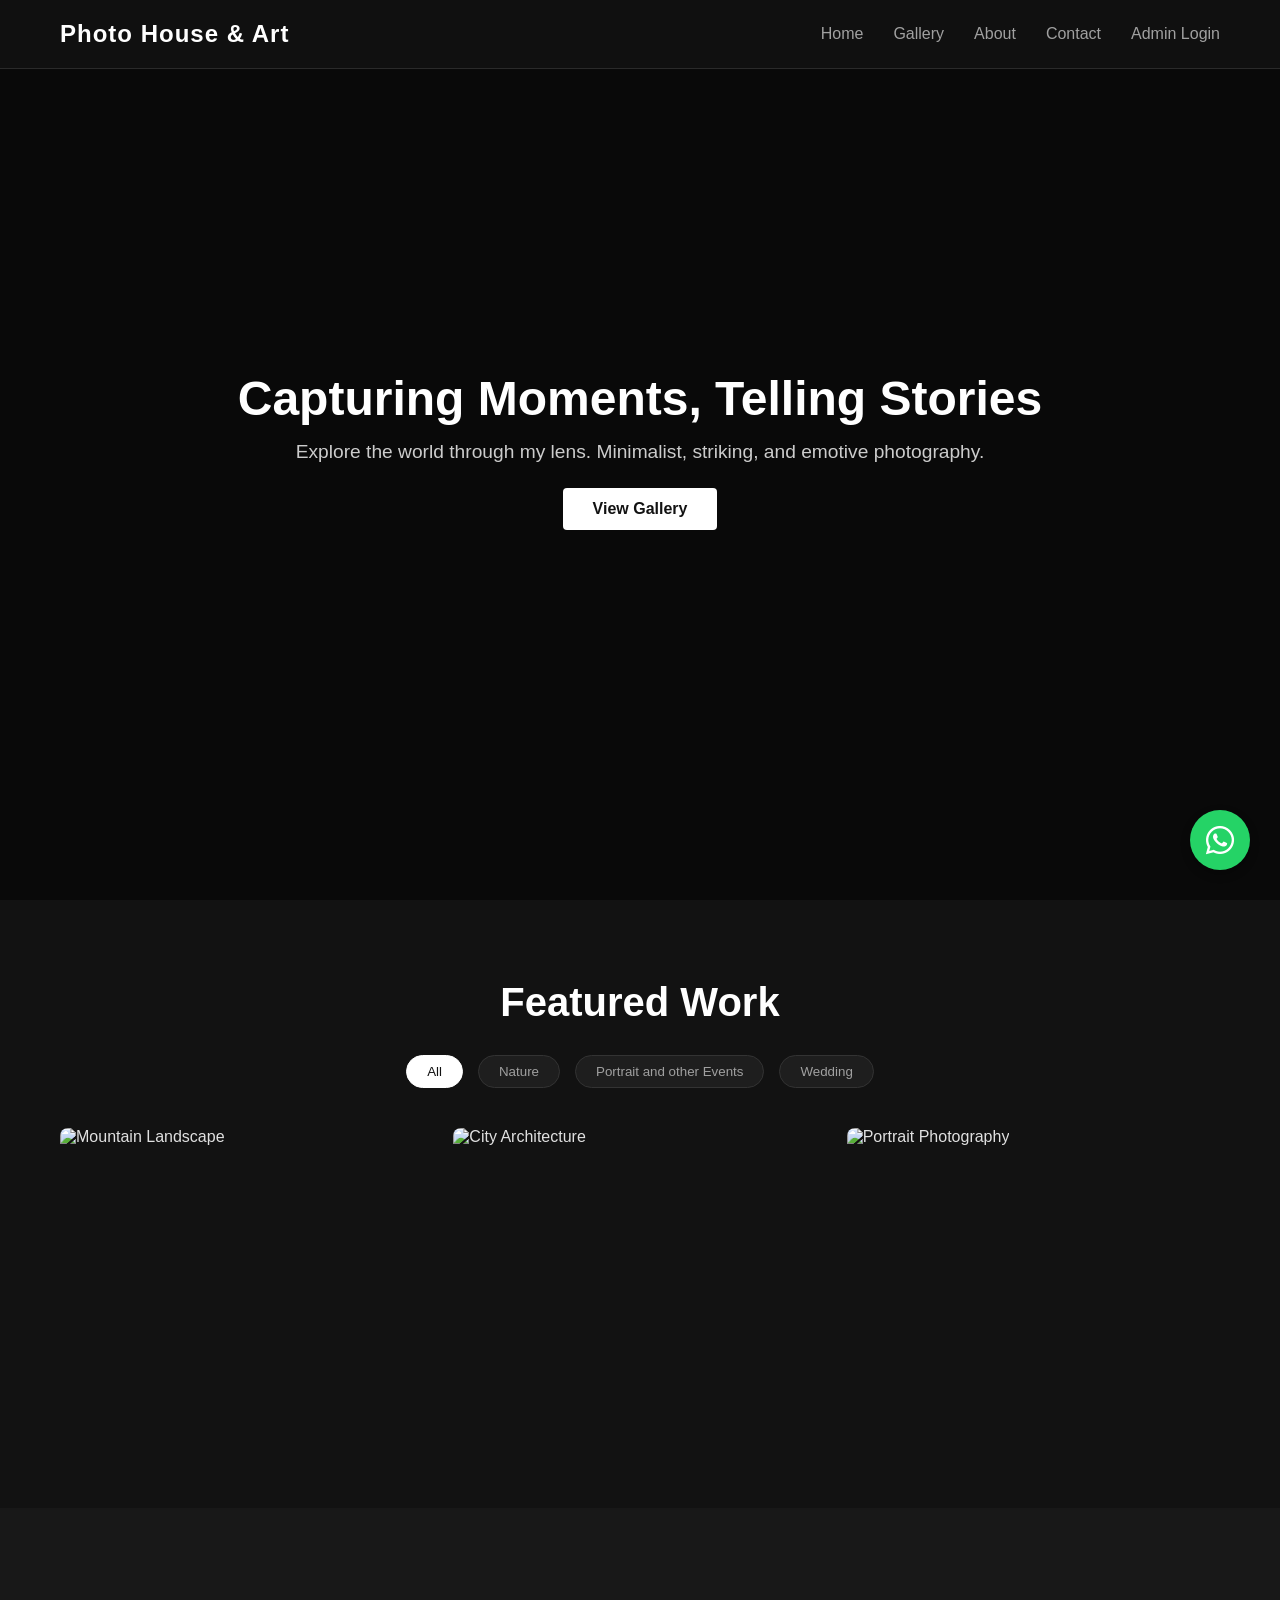
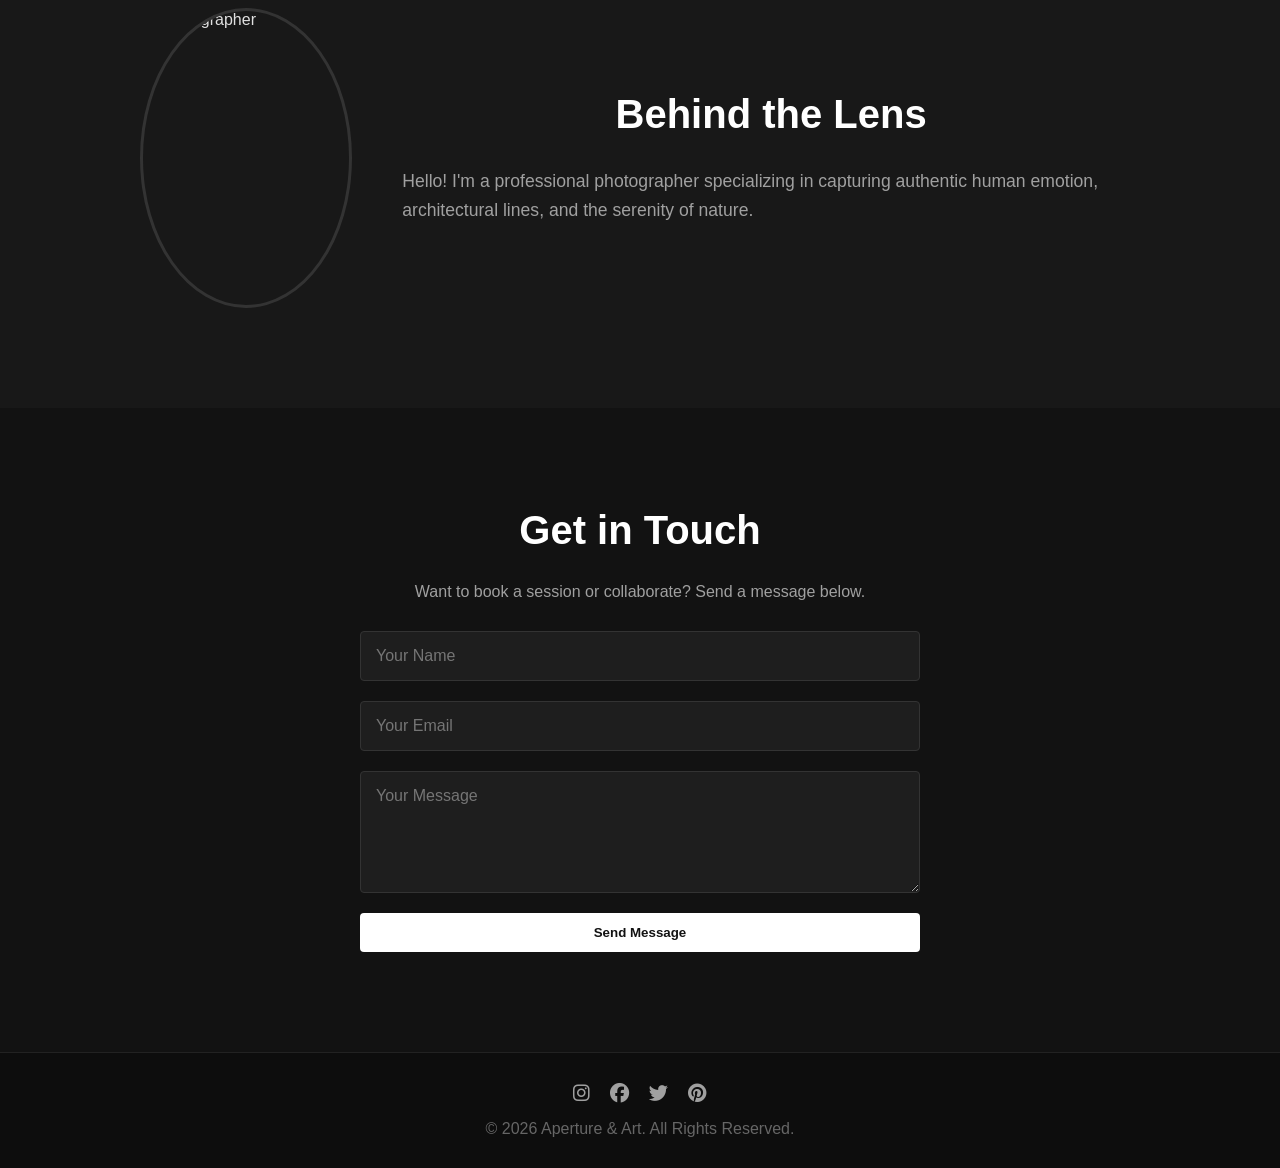
==== index.html @ 9bdc6859 "first commit" ====
<!DOCTYPE html>
<html lang="en">
<head>
    <meta charset="UTF-8">
    <meta name="viewport" content="width=device-width, initial-scale=1.0">
    <title>Photo House& Art | Photography Portfolio</title>
    <link rel="preconnect" href="https://fonts.googleapis.com">
<link rel="preconnect" href="https://fonts.gstatic.com" crossorigin>
<link href="https://fonts.googleapis.com/css2?family=Poppins:wght@300;400;500;600;700&display=swap" rel="stylesheet">
    <link rel="stylesheet" href="style.css">
    <link rel="stylesheet" href="https://cdnjs.cloudflare.com/ajax/libs/font-awesome/6.4.0/css/all.min.css">
</head>
<body>

    <header>
        <nav class="navbar">
            <a href="#" class="logo">Photo House & Art</a>
            <ul class="nav-links">
                <li><a href="#home">Home</a></li>
                <li><a href="#gallery">Gallery</a></li>
                <li><a href="#about">About</a></li>
                <li><a href="#contact">Contact</a></li>
                <li><a href="login.html" id="auth-nav-link" class="admin-link">Admin Login</a></li>
            </ul>
        </nav>
    </header>

    <section id="home" class="hero">
        <div class="hero-content">
            <h1>Capturing Moments, Telling Stories</h1>
            <p>Explore the world through my lens. Minimalist, striking, and emotive photography.</p>
            <a href="#gallery" class="btn">View Gallery</a>
        </div>
    </section>

    <section class="admin-upload-section">
        <div class="admin-upload-card">
            <h3>Admin Dashboard: Upload New Photo</h3>
            <form id="upload-form">
                <input type="text" id="photo-title" placeholder="Photo Title" required>
                <select id="photo-category" required>
                    <option value="" disabled selected>Select Category</option>
                    <option value="nature">Nature</option>
                    <option value="portrait">Portrait</option>
                    <option value="urban">Urban</option>
                </select>
                <input type="file" id="photo-file" accept="image/*" required>
                <button type="submit" class="btn">Upload Photo</button>
            </form>
        </div>
    </section>

    <section id="gallery" class="gallery-section">
        <h2>Featured Work</h2>
        
        <div class="filter-buttons">
            <button class="filter-btn active" data-filter="all">All</button>
            <button class="filter-btn" data-filter="nature">Nature</button>
            <button class="filter-btn" data-filter="portrait">Portrait and other Events</button>
            <button class="filter-btn" data-filter="urban">Wedding</button>
        </div>

        <div class="gallery-grid">
            <div class="gallery-item" data-category="nature">
                <img src="https://images.unsplash.com/photo-1426604966848-d7adacbd02bff?auto=format&fit=crop&w=800&q=80" alt="Mountain Landscape">
                <div class="overlay"><span>Misty Mountains</span></div>
            </div>
            <div class="gallery-item" data-category="urban">
                <img src="https://images.unsplash.com/photo-1486406146926-c627a92ad1ab?auto=format&fit=crop&w=800&q=80" alt="City Architecture">
                <div class="overlay"><span>Urban Geometry</span></div>
            </div>
            <div class="gallery-item" data-category="portrait">
                <img src="https://images.unsplash.com/photo-1534528741775-53994a69daeb?auto=format&fit=crop&w=800&q=80" alt="Portrait Photography">
                <div class="overlay"><span>Studio Portrait</span></div>
            </div>
        </div>
    </section>

    <div id="lightbox" class="lightbox">
        <span class="close">&times;</span>
        <img class="lightbox-content" id="lightbox-img">
        <div id="lightbox-caption"></div>
    </div>

    <section id="about" class="about-section">
        <div class="about-container">
            <img src="https://images.unsplash.com/photo-1500648767791-00dcc994a43e?auto=format&fit=crop&w=600&q=80" alt="Photographer">
            <div class="about-text">
                <h2>Behind the Lens</h2>
                <p>Hello! I'm a professional photographer specializing in capturing authentic human emotion, architectural lines, and the serenity of nature.</p>
            </div>
        </div>
    </section>

    <section id="contact" class="contact-section">
        <h2>Get in Touch</h2>
        <p>Want to book a session or collaborate? Send a message below.</p>
        <form id="contact-form">
            <input type="text" placeholder="Your Name" required>
            <input type="email" placeholder="Your Email" required>
            <textarea placeholder="Your Message" rows="5" required></textarea>
            <button type="submit" class="btn">Send Message</button>
        </form>
    </section>

    <footer>
        <div class="social-links" style="margin-bottom: 15px; display: flex; justify-content: center; gap: 20px;">
            <a href="https://instagram.com" target="_blank" style="color: #a0a0a0; font-size: 1.2rem; transition: color 0.3s;"><i class="fab fa-instagram"></i></a>
            <a href="https://facebook.com" target="_blank" style="color: #a0a0a0; font-size: 1.2rem; transition: color 0.3s;"><i class="fab fa-facebook"></i></a>
            <a href="https://twitter.com" target="_blank" style="color: #a0a0a0; font-size: 1.2rem; transition: color 0.3s;"><i class="fab fa-twitter"></i></a>
            <a href="https://pinterest.com" target="_blank" style="color: #a0a0a0; font-size: 1.2rem; transition: color 0.3s;"><i class="fab fa-pinterest"></i></a>
            <a href="https://wa.me/233000000000?text=Hello,%20I'm%20interested%20in%20booking%20a%20photography%20session!" 
   class="whatsapp-float" 
   target="_blank" 
   title="Chat on WhatsApp">
    <i class="fab fa-whatsapp"></i>
</a>
        </div>
        <p>&copy; 2026 Aperture & Art. All Rights Reserved.</p>
    </footer>

    <script src="script.js"></script>
</body>
</html>
---- style.css ----
/* Global Reset & Styling */
* {
    margin: 0;
    padding: 0;
    box-sizing: border-box;
    font-family: 'Segoe UI', Tahoma, Geneva, Verdana, sans-serif;
    scroll-behavior: smooth;
}

body {
    background-color: #121212;
    color: #e0e0e0;
}

/* Header & Navigation */
header {
    position: fixed;
    top: 0;
    left: 0;
    width: 100%;
    background: rgba(18, 18, 18, 0.9);
    backdrop-filter: blur(10px);
    z-index: 1000;
    border-bottom: 1px solid #2a2a2a;
}

.navbar {
    display: flex;
    justify-content: space-between;
    align-items: center;
    max-width: 1200px;
    margin: 0 auto;
    padding: 20px;
}

.logo {
    font-size: 1.5rem;
    font-weight: bold;
    color: #ffffff;
    text-decoration: none;
    letter-spacing: 1px;
}

.nav-links {
    display: flex;
    list-style: none;
    gap: 30px;
}

.nav-links a {
    text-decoration: none;
    color: #a0a0a0;
    transition: color 0.3s ease;
}

.nav-links a:hover {
    color: #ffffff;
}

/* Hero Section */
.hero {
    height: 100vh;
    background: linear-gradient(rgba(0,0,0,0.5), rgba(0,0,0,0.5)), url('https://images.unsplash.com/photo-1492691527719-9d1e07e534b4?auto=format&fit=crop&w=1920&q=80') no-repeat center center/cover;
    display: flex;
    justify-content: center;
    align-items: center;
    text-align: center;
    padding: 0 20px;
}

.hero-content h1 {
    font-size: 3rem;
    margin-bottom: 15px;
    color: #ffffff;
}

.hero-content p {
    font-size: 1.2rem;
    margin-bottom: 25px;
    color: #cccccc;
}

.btn {
    display: inline-block;
    padding: 12px 30px;
    background: #ffffff;
    color: #121212;
    border-radius: 4px;
    text-decoration: none;
    font-weight: 600;
    transition: background 0.3s ease, transform 0.2s ease;
    border: none;
    cursor: pointer;
}

.btn:hover {
    background: #e0e0e0;
    transform: translateY(-2px);
}

/* Gallery Section */
.gallery-section {
    max-width: 1200px;
    margin: 80px auto;
    padding: 0 20px;
}

.gallery-section h2, .about-section h2, .contact-section h2 {
    text-align: center;
    font-size: 2.5rem;
    margin-bottom: 30px;
    color: #ffffff;
}

.filter-buttons {
    display: flex;
    justify-content: center;
    gap: 15px;
    margin-bottom: 40px;
}

.filter-btn {
    background: #1e1e1e;
    border: 1px solid #333;
    color: #a0a0a0;
    padding: 8px 20px;
    border-radius: 20px;
    cursor: pointer;
    transition: all 0.3s ease;
}

.filter-btn.active, .filter-btn:hover {
    background: #ffffff;
    color: #121212;
    border-color: #ffffff;
}

.gallery-grid {
    display: grid;
    grid-template-columns: repeat(auto-fit, minmax(350px, 1fr));
    gap: 20px;
}

.gallery-item {
    position: relative;
    overflow: hidden;
    border-radius: 8px;
    height: 300px;
    cursor: pointer;
}

.gallery-item img {
    width: 100%;
    height: 100%;
    object-fit: cover;
    transition: transform 0.5s ease;
}

.gallery-item:hover img {
    transform: scale(1.05);
}

.overlay {
    position: absolute;
    bottom: 0;
    left: 0;
    width: 100%;
    background: linear-gradient(transparent, rgba(0,0,0,0.8));
    padding: 20px;
    color: #ffffff;
    opacity: 0;
    transition: opacity 0.3s ease;
}

.gallery-item:hover .overlay {
    opacity: 1;
}

/* Lightbox Modal Styles */
.lightbox {
    display: none;
    position: fixed;
    z-index: 2000;
    padding-top: 100px;
    left: 0;
    top: 0;
    width: 100%;
    height: 100%;
    background-color: rgba(0,0,0,0.9);
}

.lightbox-content {
    margin: auto;
    display: block;
    max-width: 80%;
    max-height: 80vh;
    border-radius: 4px;
}

#lightbox-caption {
    margin: 15px auto;
    text-align: center;
    color: #ccc;
    font-size: 1.2rem;
}

.close {
    position: absolute;
    top: 30px;
    right: 50px;
    color: #f1f1f1;
    font-size: 40px;
    font-weight: bold;
    cursor: pointer;
}

/* About Section */
.about-section {
    background: #181818;
    padding: 100px 20px;
}

.about-container {
    max-width: 1000px;
    margin: 0 auto;
    display: flex;
    align-items: center;
    gap: 50px;
}

.about-container img {
    width: 300px;
    height: 300px;
    object-fit: cover;
    border-radius: 50%;
    border: 3px solid #333;
}

.about-text p {
    color: #a0a0a0;
    line-height: 1.6;
    font-size: 1.1rem;
}

/* Contact Section */
.contact-section {
    max-width: 600px;
    margin: 100px auto;
    padding: 0 20px;
}

.contact-section p {
    text-align: center;
    color: #a0a0a0;
    margin-bottom: 30px;
}

#contact-form {
    display: flex;
    flex-direction: column;
    gap: 20px;
}

#contact-form input, #contact-form textarea {
    width: 100%;
    padding: 15px;
    background: #1e1e1e;
    border: 1px solid #333;
    border-radius: 4px;
    color: #ffffff;
    font-size: 1rem;
}

#contact-form input:focus, #contact-form textarea:focus {
    outline: none;
    border-color: #ffffff;
}

/* Footer */
footer {
    text-align: center;
    padding: 30px;
    background: #0d0d0d;
    color: #666;
    border-top: 1px solid #222;
}

/* Responsive Design */
@media (max-width: 768px) {
    .about-container {
        flex-direction: column;
        text-align: center;
    }
    .hero-content h1 {
        font-size: 2.2rem;
    }
    .nav-links {
        display: none; /* Can be enhanced with a hamburger menu */
    }
}
/* Admin Upload Section Styles */
.admin-upload-section {
    display: none; /* Hidden by default */
    max-width: 600px;
    margin: 100px auto 20px auto;
    padding: 0 20px;
}

.admin-upload-section.visible {
    display: block;
}

.admin-upload-card {
    background: #1e1e1e;
    padding: 30px;
    border-radius: 8px;
    border: 1px solid #333;
}

.admin-upload-card h3 {
    color: #fff;
    margin-bottom: 20px;
    text-align: center;
}

#upload-form {
    display: flex;
    flex-direction: column;
    gap: 15px;
}

#upload-form input, 
#upload-form select {
    width: 100%;
    padding: 12px;
    background: #121212;
    border: 1px solid #333;
    color: #fff;
    border-radius: 4px;
}

#upload-form input[type="file"] {
    color: #ccc;
}
/* Delete Button Style for Admin */
.delete-btn {
    position: absolute;
    top: 10px;
    right: 10px;
    background: rgba(255, 0, 0, 0.8);
    color: #fff;
    border: none;
    padding: 6px 10px;
    border-radius: 4px;
    cursor: pointer;
    font-size: 0.8rem;
    z-index: 10;
    display: none; /* Hidden by default */
}

/* Show delete button when admin session is active */
body.admin-mode .delete-btn {
    display: block;
}

.delete-btn:hover {
    background: rgb(255, 0, 0);
}

/* Social Links Hover Effect */
.social-links a:hover {
    color: #ffffff !important;
}
/* Floating WhatsApp Button Style */
.whatsapp-float {
    position: fixed;
    bottom: 30px;
    right: 30px;
    background-color: #25d366;
    color: #ffffff;
    width: 60px;
    height: 60px;
    border-radius: 50%;
    text-align: center;
    font-size: 32px;
    box-shadow: 0 4px 10px rgba(0, 0, 0, 0.3);
    z-index: 1000;
    display: flex;
    justify-content: center;
    align-items: center;
    text-decoration: none;
    transition: transform 0.3s ease, background-color 0.3s ease;
}

.whatsapp-float:hover {
    background-color: #20ba5a;
    transform: scale(1.1);
}
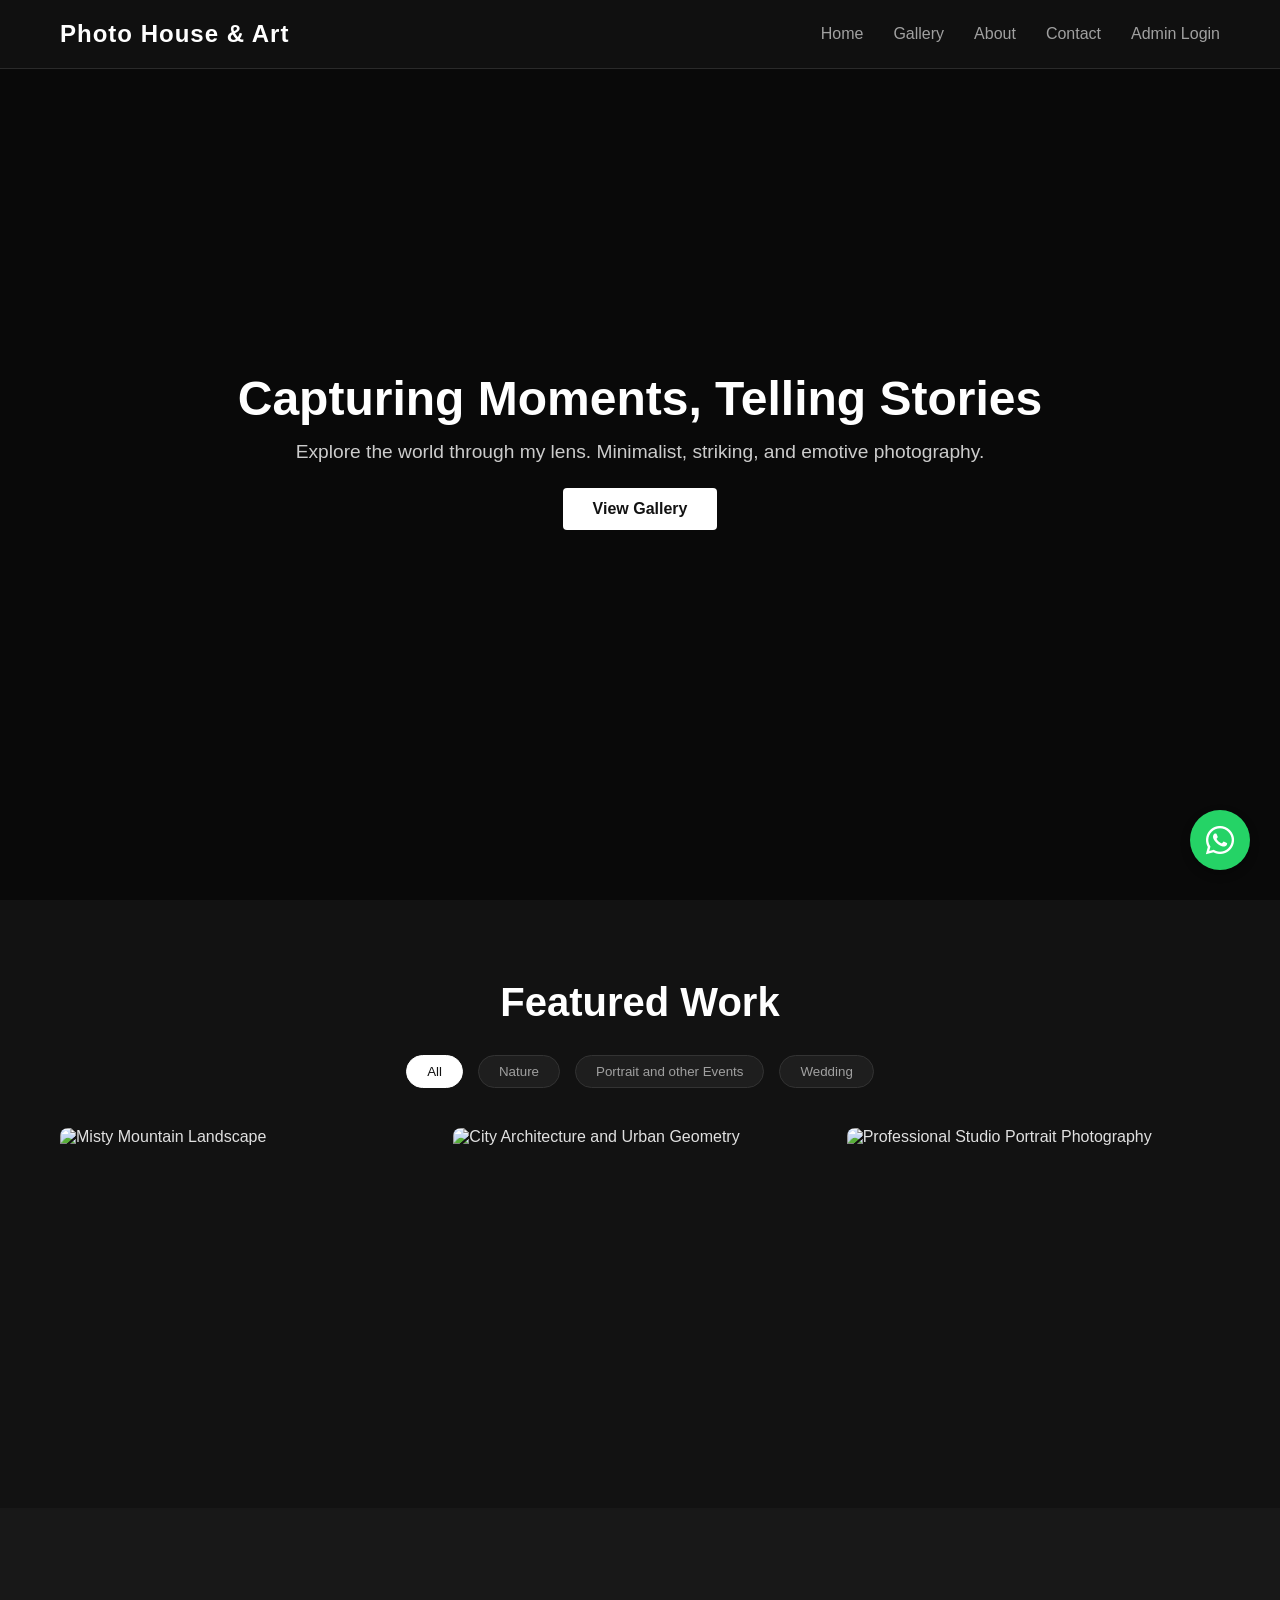
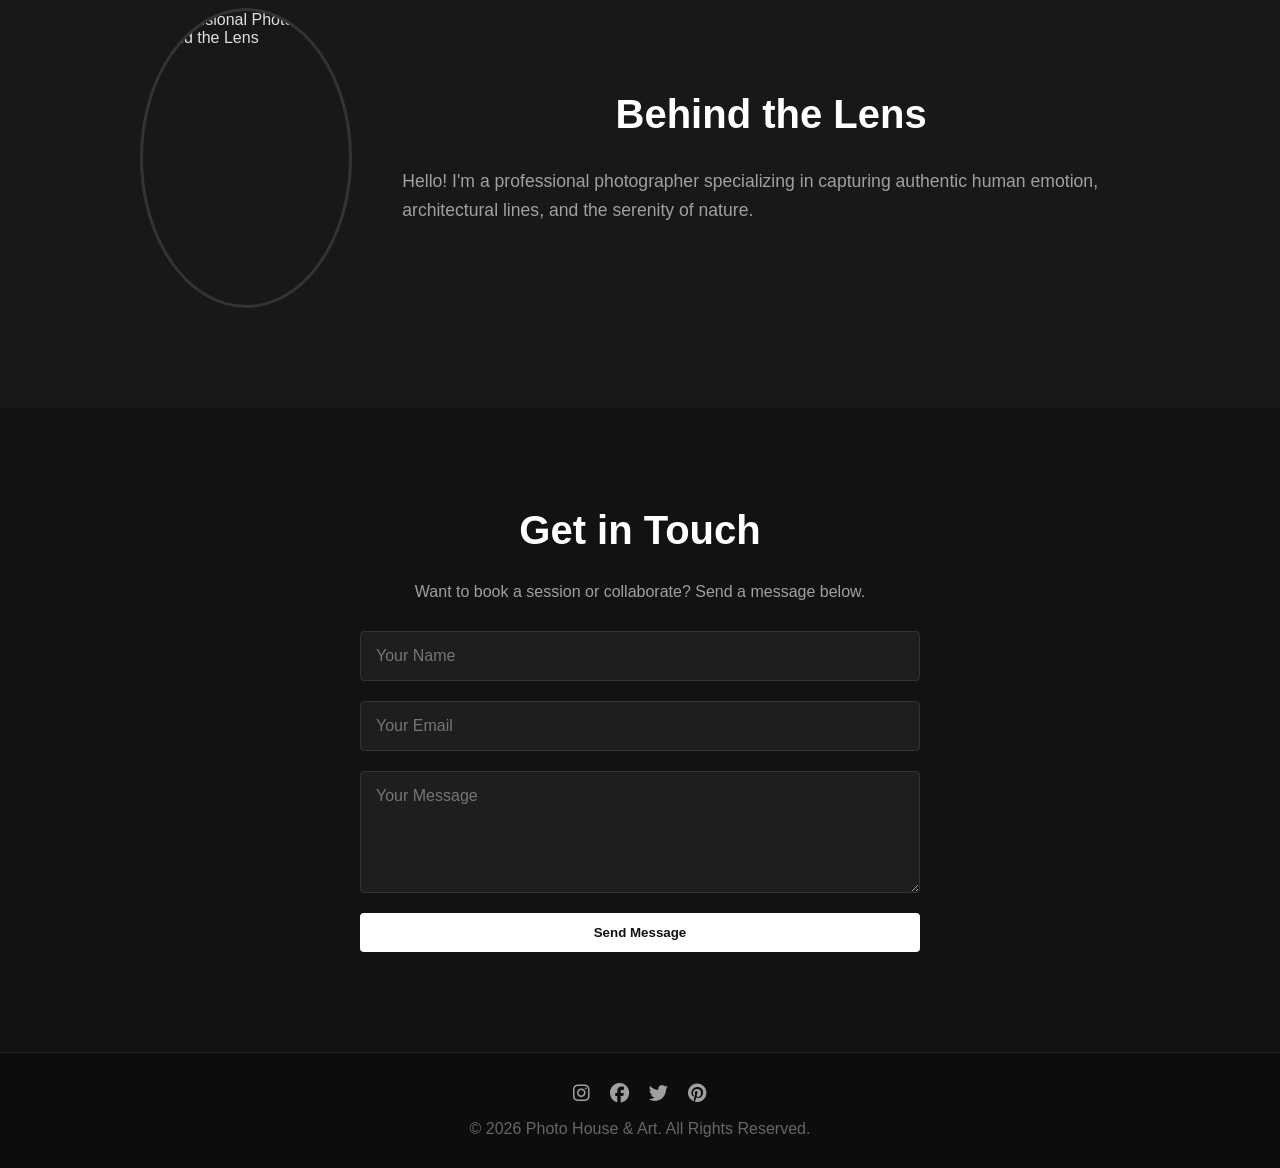
==== commit 9a6e72c8: "bug fix" ====
--- a/index.html
+++ b/index.html
@@ -3,10 +3,19 @@
 <head>
     <meta charset="UTF-8">
     <meta name="viewport" content="width=device-width, initial-scale=1.0">
-    <title>Photo House& Art | Photography Portfolio</title>
+    
+    <title>Photo House & Art | Professional Photography Portfolio & Gallery</title>
+    <meta name="description" content="Explore Photo House & Art for minimalist, striking, and emotive photography. Specializing in nature landscapes, urban architecture, portraits, and wedding events. Book a session today.">
+    <meta name="keywords" content="photography portfolio, nature photography, portrait photographer, wedding photography, urban art, Photo House and Art">
+    <meta name="author" content="Photo House & Art">
+    
+    <meta property="og:title" content="Photo House & Art | Photography Portfolio">
+    <meta property="og:description" content="Explore the world through a minimalist and emotive lens. Discover professional nature, portrait, and wedding galleries.">
+    <meta property="og:type" content="website">
+    
     <link rel="preconnect" href="https://fonts.googleapis.com">
-<link rel="preconnect" href="https://fonts.gstatic.com" crossorigin>
-<link href="https://fonts.googleapis.com/css2?family=Poppins:wght@300;400;500;600;700&display=swap" rel="stylesheet">
+    <link rel="preconnect" href="https://fonts.gstatic.com" crossorigin>
+    <link href="https://fonts.googleapis.com/css2?family=Poppins:wght@300;400;500;600;700&display=swap" rel="stylesheet">
     <link rel="stylesheet" href="style.css">
     <link rel="stylesheet" href="https://cdnjs.cloudflare.com/ajax/libs/font-awesome/6.4.0/css/all.min.css">
 </head>
@@ -15,6 +24,13 @@
     <header>
         <nav class="navbar">
             <a href="#" class="logo">Photo House & Art</a>
+            
+            <div class="menu-toggle" id="mobile-menu">
+                <span class="bar"></span>
+                <span class="bar"></span>
+                <span class="bar"></span>
+            </div>
+
             <ul class="nav-links">
                 <li><a href="#home">Home</a></li>
                 <li><a href="#gallery">Gallery</a></li>
@@ -62,15 +78,15 @@
 
         <div class="gallery-grid">
             <div class="gallery-item" data-category="nature">
-                <img src="https://images.unsplash.com/photo-1426604966848-d7adacbd02bff?auto=format&fit=crop&w=800&q=80" alt="Mountain Landscape">
+                <img src="https://images.unsplash.com/photo-1426604966848-d7adacbd02bff?auto=format&fit=crop&w=800&q=80" alt="Misty Mountain Landscape">
                 <div class="overlay"><span>Misty Mountains</span></div>
             </div>
             <div class="gallery-item" data-category="urban">
-                <img src="https://images.unsplash.com/photo-1486406146926-c627a92ad1ab?auto=format&fit=crop&w=800&q=80" alt="City Architecture">
+                <img src="https://images.unsplash.com/photo-1486406146926-c627a92ad1ab?auto=format&fit=crop&w=800&q=80" alt="City Architecture and Urban Geometry">
                 <div class="overlay"><span>Urban Geometry</span></div>
             </div>
             <div class="gallery-item" data-category="portrait">
-                <img src="https://images.unsplash.com/photo-1534528741775-53994a69daeb?auto=format&fit=crop&w=800&q=80" alt="Portrait Photography">
+                <img src="https://images.unsplash.com/photo-1534528741775-53994a69daeb?auto=format&fit=crop&w=800&q=80" alt="Professional Studio Portrait Photography">
                 <div class="overlay"><span>Studio Portrait</span></div>
             </div>
         </div>
@@ -78,13 +94,13 @@
 
     <div id="lightbox" class="lightbox">
         <span class="close">&times;</span>
-        <img class="lightbox-content" id="lightbox-img">
+        <img class="lightbox-content" id="lightbox-img" alt="Lightbox Preview">
         <div id="lightbox-caption"></div>
     </div>
 
     <section id="about" class="about-section">
         <div class="about-container">
-            <img src="https://images.unsplash.com/photo-1500648767791-00dcc994a43e?auto=format&fit=crop&w=600&q=80" alt="Photographer">
+            <img src="https://images.unsplash.com/photo-1500648767791-00dcc994a43e?auto=format&fit=crop&w=600&q=80" alt="Professional Photographer Behind the Lens">
             <div class="about-text">
                 <h2>Behind the Lens</h2>
                 <p>Hello! I'm a professional photographer specializing in capturing authentic human emotion, architectural lines, and the serenity of nature.</p>
@@ -105,18 +121,19 @@
 
     <footer>
         <div class="social-links" style="margin-bottom: 15px; display: flex; justify-content: center; gap: 20px;">
-            <a href="https://instagram.com" target="_blank" style="color: #a0a0a0; font-size: 1.2rem; transition: color 0.3s;"><i class="fab fa-instagram"></i></a>
-            <a href="https://facebook.com" target="_blank" style="color: #a0a0a0; font-size: 1.2rem; transition: color 0.3s;"><i class="fab fa-facebook"></i></a>
-            <a href="https://twitter.com" target="_blank" style="color: #a0a0a0; font-size: 1.2rem; transition: color 0.3s;"><i class="fab fa-twitter"></i></a>
-            <a href="https://pinterest.com" target="_blank" style="color: #a0a0a0; font-size: 1.2rem; transition: color 0.3s;"><i class="fab fa-pinterest"></i></a>
+            <a href="https://instagram.com" target="_blank" rel="noopener" style="color: #a0a0a0; font-size: 1.2rem; transition: color 0.3s;"><i class="fab fa-instagram"></i></a>
+            <a href="https://facebook.com" target="_blank" rel="noopener" style="color: #a0a0a0; font-size: 1.2rem; transition: color 0.3s;"><i class="fab fa-facebook"></i></a>
+            <a href="https://twitter.com" target="_blank" rel="noopener" style="color: #a0a0a0; font-size: 1.2rem; transition: color 0.3s;"><i class="fab fa-twitter"></i></a>
+            <a href="https://pinterest.com" target="_blank" rel="noopener" style="color: #a0a0a0; font-size: 1.2rem; transition: color 0.3s;"><i class="fab fa-pinterest"></i></a>
             <a href="https://wa.me/233000000000?text=Hello,%20I'm%20interested%20in%20booking%20a%20photography%20session!" 
-   class="whatsapp-float" 
-   target="_blank" 
-   title="Chat on WhatsApp">
-    <i class="fab fa-whatsapp"></i>
-</a>
+               class="whatsapp-float" 
+               target="_blank" 
+               rel="noopener"
+               title="Chat on WhatsApp">
+                <i class="fab fa-whatsapp"></i>
+            </a>
         </div>
-        <p>&copy; 2026 Aperture & Art. All Rights Reserved.</p>
+        <p>&copy; 2026 Photo House & Art. All Rights Reserved.</p>
     </footer>
 
     <script src="script.js"></script>
--- a/style.css
+++ b/style.css
@@ -285,19 +285,6 @@
     border-top: 1px solid #222;
 }
 
-/* Responsive Design */
-@media (max-width: 768px) {
-    .about-container {
-        flex-direction: column;
-        text-align: center;
-    }
-    .hero-content h1 {
-        font-size: 2.2rem;
-    }
-    .nav-links {
-        display: none; /* Can be enhanced with a hamburger menu */
-    }
-}
 /* Admin Upload Section Styles */
 .admin-upload-section {
     display: none; /* Hidden by default */
@@ -342,6 +329,7 @@
 #upload-form input[type="file"] {
     color: #ccc;
 }
+
 /* Delete Button Style for Admin */
 .delete-btn {
     position: absolute;
@@ -371,6 +359,7 @@
 .social-links a:hover {
     color: #ffffff !important;
 }
+
 /* Floating WhatsApp Button Style */
 .whatsapp-float {
     position: fixed;
@@ -395,4 +384,144 @@
 .whatsapp-float:hover {
     background-color: #20ba5a;
     transform: scale(1.1);
+}
+
+/* ==========================================
+   MOBILE RESPONSIVENESS & MEDIA QUERIES
+   ========================================== */
+
+@media (max-width: 992px) {
+    .about-container {
+        gap: 30px;
+    }
+}
+
+@media (max-width: 768px) {
+    /* Navigation & Hamburger Menu Toggle */
+    .menu-toggle {
+        display: flex;
+        flex-direction: column;
+        justify-content: space-between;
+        width: 30px;
+        height: 21px;
+        cursor: pointer;
+        z-index: 1001;
+    }
+
+    .menu-toggle .bar {
+        width: 100%;
+        height: 3px;
+        background-color: #ffffff;
+        border-radius: 2px;
+        transition: all 0.3s ease;
+    }
+
+    .nav-links {
+        display: flex;
+        flex-direction: column;
+        position: absolute;
+        top: 100%;
+        left: -100%;
+        width: 100%;
+        background: rgba(18, 18, 18, 0.98);
+        backdrop-filter: blur(10px);
+        text-align: center;
+        padding: 30px 0;
+        gap: 20px;
+        border-bottom: 1px solid #2a2a2a;
+        box-shadow: 0 10px 15px rgba(0, 0, 0, 0.5);
+        transition: left 0.3s ease-in-out;
+    }
+
+    .nav-links.active {
+        left: 0;
+    }
+
+    /* Transform hamburger into 'X' animation */
+    .menu-toggle.active .bar:nth-child(1) {
+        transform: translateY(9px) rotate(45deg);
+    }
+    .menu-toggle.active .bar:nth-child(2) {
+        opacity: 0;
+    }
+    .menu-toggle.active .bar:nth-child(3) {
+        transform: translateY(-9px) rotate(-45deg);
+    }
+
+    /* Hero adjustments */
+    .hero-content h1 {
+        font-size: 2.2rem;
+    }
+
+    .hero-content p {
+        font-size: 1rem;
+    }
+
+    /* Gallery grid adjustments */
+    .gallery-grid {
+        grid-template-columns: 1fr;
+    }
+
+    .filter-buttons {
+        flex-wrap: wrap;
+        gap: 10px;
+    }
+
+    .filter-btn {
+        padding: 6px 14px;
+        font-size: 0.9rem;
+    }
+
+    /* About section layout shift */
+    .about-container {
+        flex-direction: column;
+        text-align: center;
+    }
+
+    .about-container img {
+        width: 220px;
+        height: 220px;
+    }
+
+    /* Lightbox and modal fixes */
+    .lightbox-content {
+        max-width: 95%;
+    }
+
+    .close {
+        top: 15px;
+        right: 20px;
+        font-size: 30px;
+    }
+
+    /* Section headings sizing */
+    .gallery-section h2, 
+    .about-section h2, 
+    .contact-section h2 {
+        font-size: 2rem;
+    }
+
+    /* WhatsApp floating button scaling */
+    .whatsapp-float {
+        width: 50px;
+        height: 50px;
+        font-size: 26px;
+        bottom: 20px;
+        right: 20px;
+    }
+}
+
+@media (max-width: 480px) {
+    .hero-content h1 {
+        font-size: 1.8rem;
+    }
+
+    .navbar {
+        padding: 15px;
+    }
+
+    .admin-upload-section, 
+    .contact-section {
+        padding: 0 15px;
+    }
 }
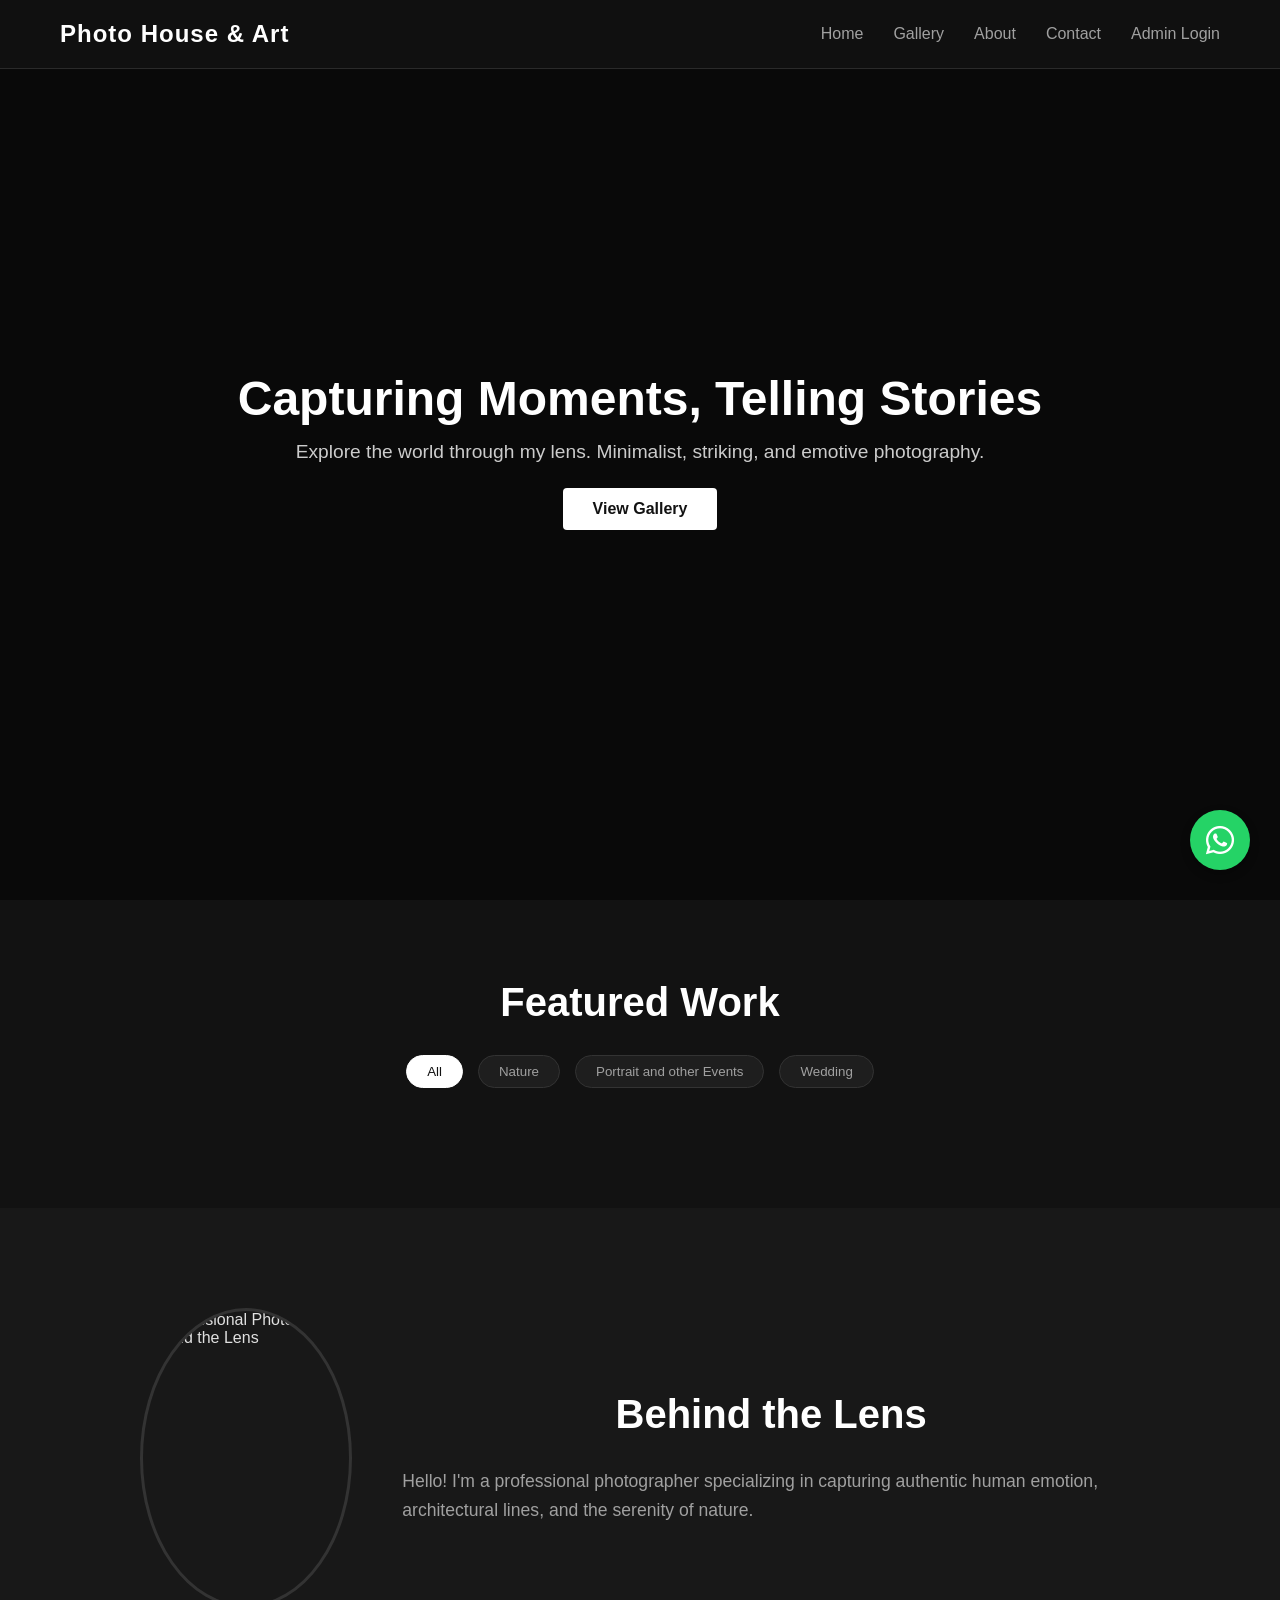
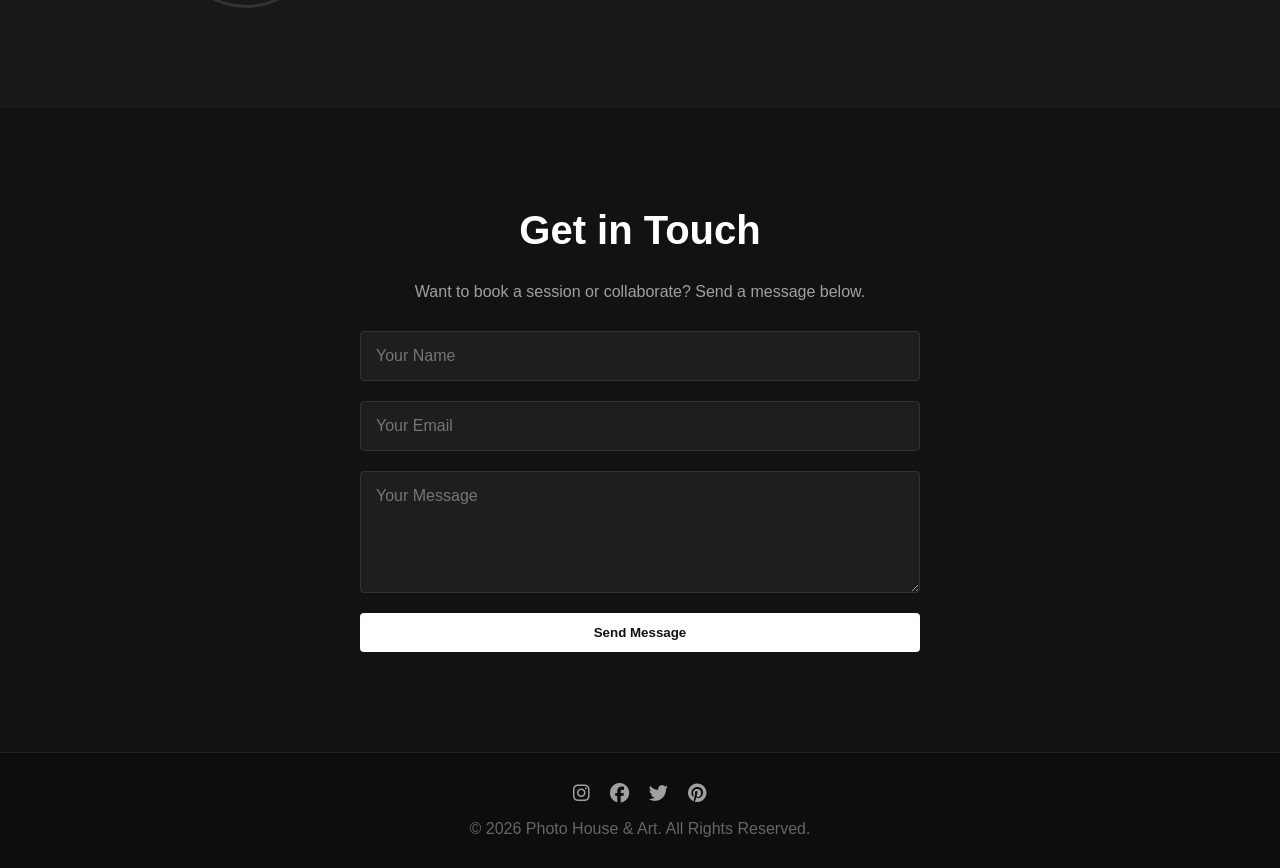
==== commit 4fe01e80: "aded firebase" ====
--- a/index.html
+++ b/index.html
@@ -18,6 +18,10 @@
     <link href="https://fonts.googleapis.com/css2?family=Poppins:wght@300;400;500;600;700&display=swap" rel="stylesheet">
     <link rel="stylesheet" href="style.css">
     <link rel="stylesheet" href="https://cdnjs.cloudflare.com/ajax/libs/font-awesome/6.4.0/css/all.min.css">
+
+    <script src="https://www.gstatic.com/firebasejs/10.8.0/firebase-app-compat.js"></script>
+    <script src="https://www.gstatic.com/firebasejs/10.8.0/firebase-firestore-compat.js"></script>
+    <script src="https://www.gstatic.com/firebasejs/10.8.0/firebase-auth-compat.js"></script>
 </head>
 <body>
 
@@ -51,17 +55,17 @@
 
     <section class="admin-upload-section">
         <div class="admin-upload-card">
-            <h3>Admin Dashboard: Upload New Photo</h3>
+            <h3>Admin Dashboard: Add Photo URL</h3>
             <form id="upload-form">
                 <input type="text" id="photo-title" placeholder="Photo Title" required>
                 <select id="photo-category" required>
                     <option value="" disabled selected>Select Category</option>
                     <option value="nature">Nature</option>
-                    <option value="portrait">Portrait</option>
-                    <option value="urban">Urban</option>
+                    <option value="portrait">Portrait and other Events</option>
+                    <option value="urban">Wedding</option>
                 </select>
-                <input type="file" id="photo-file" accept="image/*" required>
-                <button type="submit" class="btn">Upload Photo</button>
+                <input type="url" id="photo-url" placeholder="Paste Direct Image URL (e.g., Unsplash link)" required>
+                <button type="submit" class="btn">Add to Database</button>
             </form>
         </div>
     </section>
@@ -77,19 +81,7 @@
         </div>
 
         <div class="gallery-grid">
-            <div class="gallery-item" data-category="nature">
-                <img src="https://images.unsplash.com/photo-1426604966848-d7adacbd02bff?auto=format&fit=crop&w=800&q=80" alt="Misty Mountain Landscape">
-                <div class="overlay"><span>Misty Mountains</span></div>
             </div>
-            <div class="gallery-item" data-category="urban">
-                <img src="https://images.unsplash.com/photo-1486406146926-c627a92ad1ab?auto=format&fit=crop&w=800&q=80" alt="City Architecture and Urban Geometry">
-                <div class="overlay"><span>Urban Geometry</span></div>
-            </div>
-            <div class="gallery-item" data-category="portrait">
-                <img src="https://images.unsplash.com/photo-1534528741775-53994a69daeb?auto=format&fit=crop&w=800&q=80" alt="Professional Studio Portrait Photography">
-                <div class="overlay"><span>Studio Portrait</span></div>
-            </div>
-        </div>
     </section>
 
     <div id="lightbox" class="lightbox">
